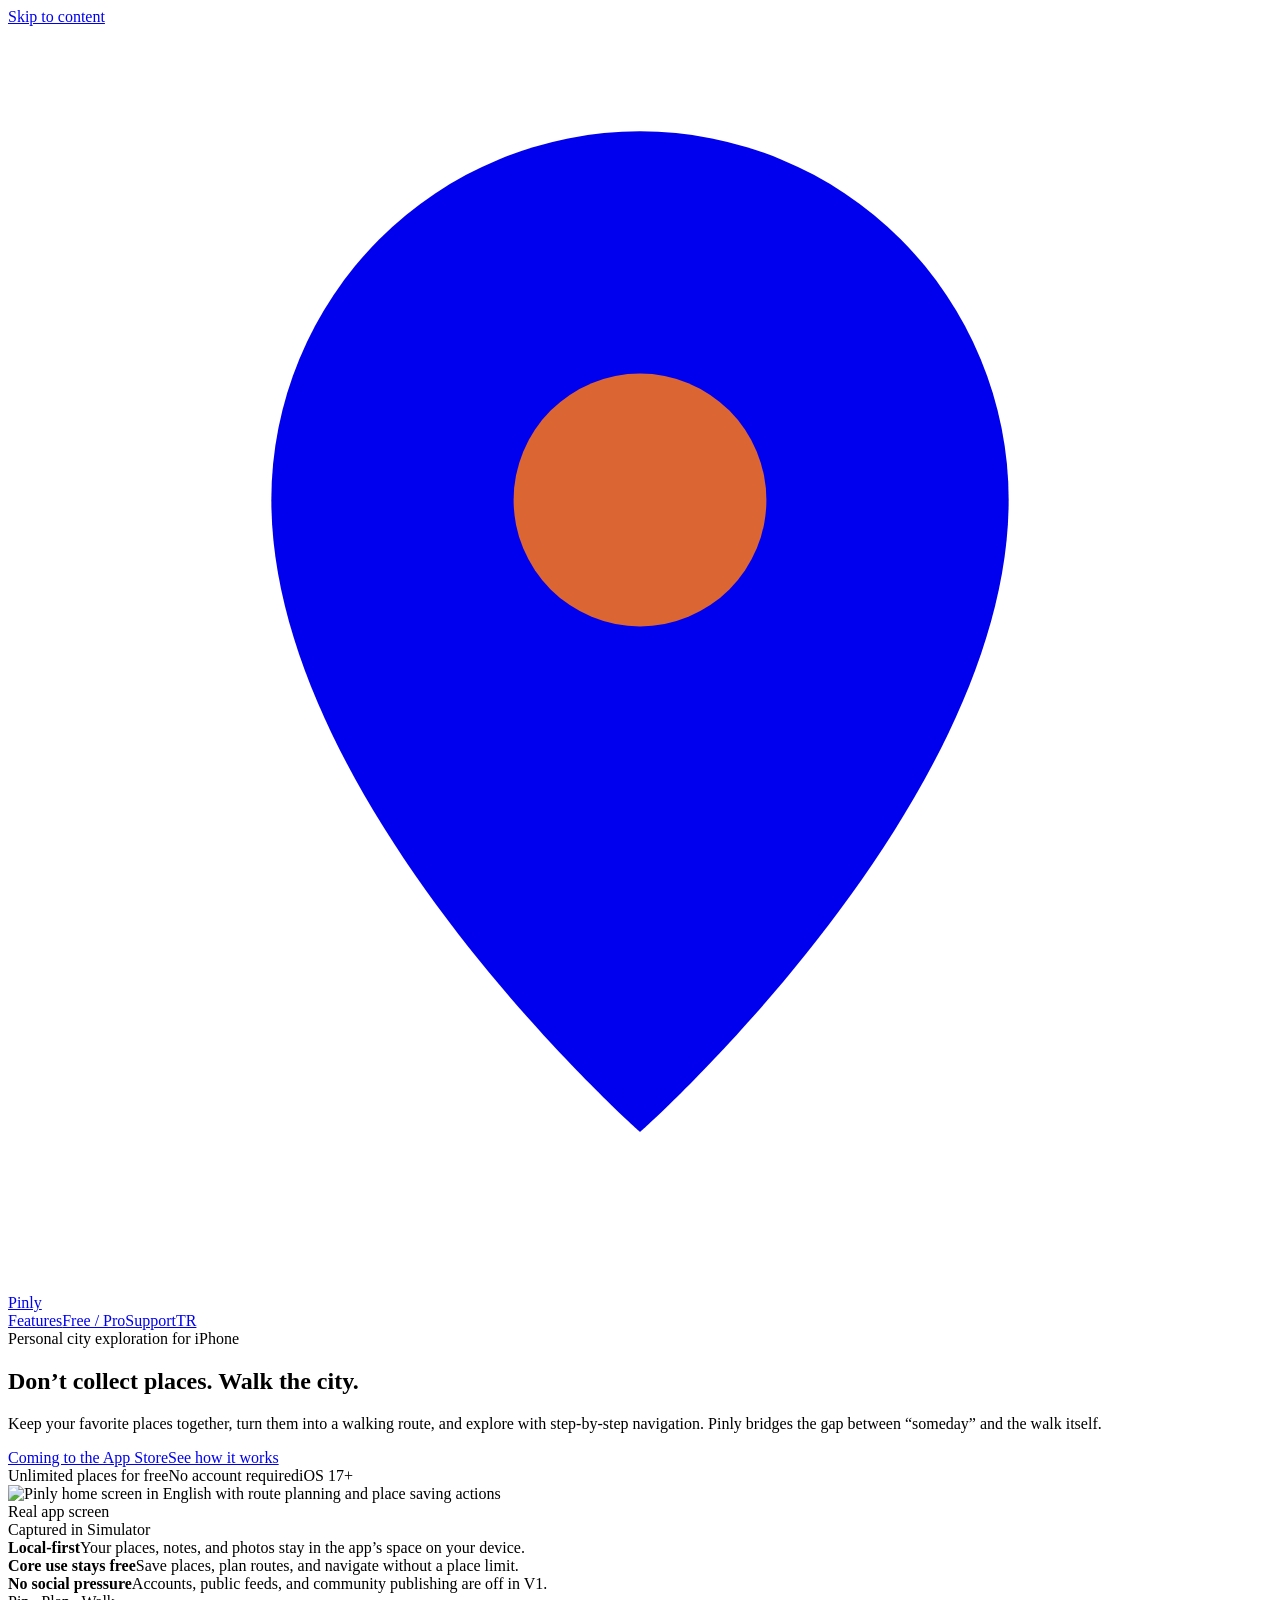
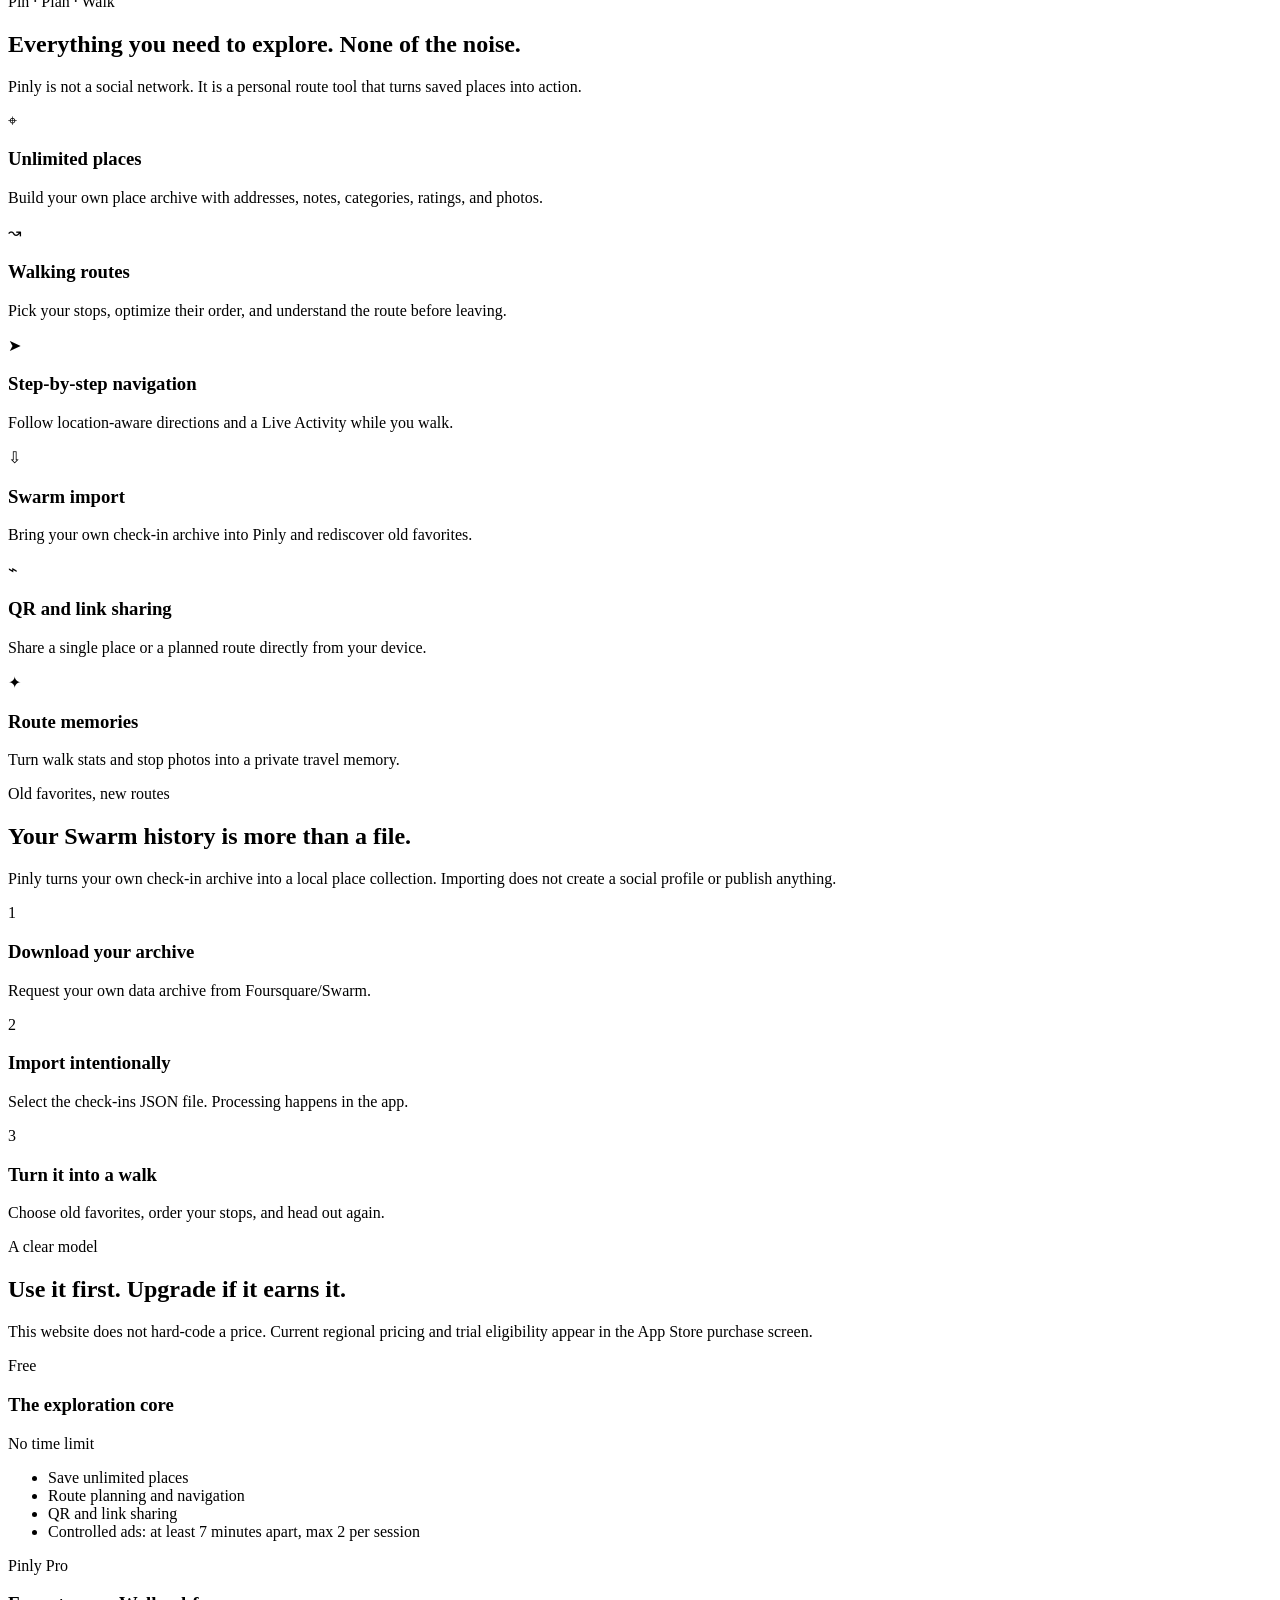
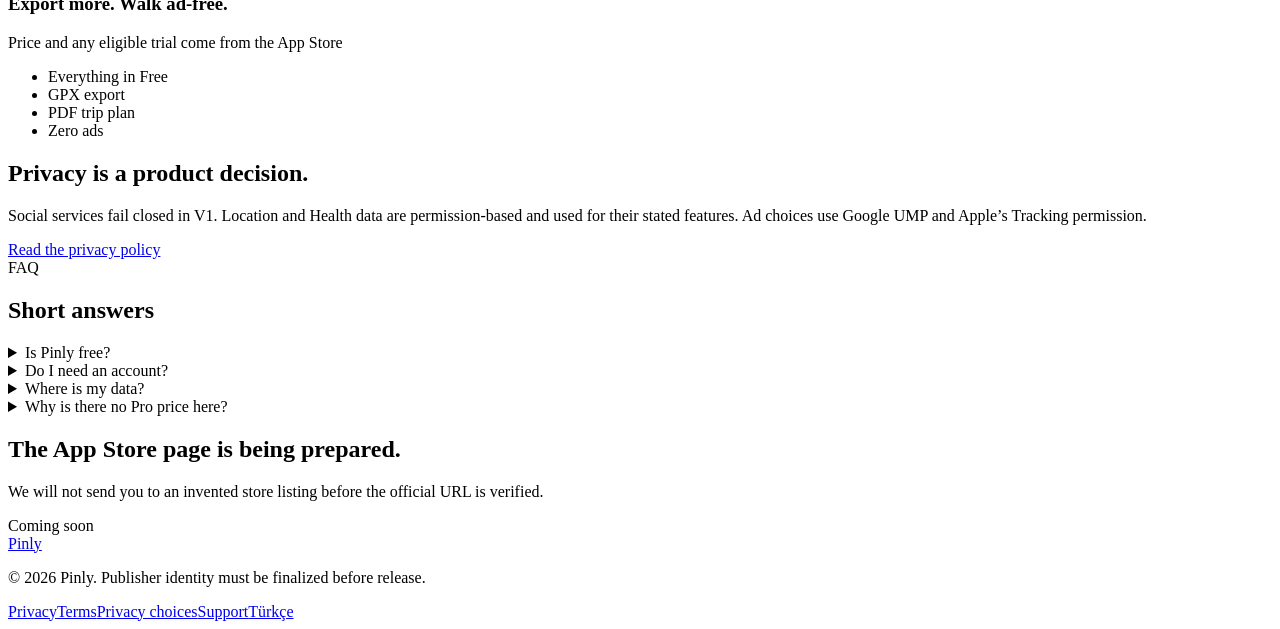
==== landing/en/index.html @ 5e948762 "...." ====
<!doctype html><html lang="en" data-release-ready="false"><head><meta charset="utf-8"><meta name="viewport" content="width=device-width,initial-scale=1"><title>Pinly — Save places, plan a route, walk your city</title><meta name="description" content="Save unlimited places, build walking routes, navigate step by step, and share your plans with Pinly for iPhone."><meta name="theme-color" content="#f6efe3"><meta property="og:title" content="Pinly — Explore the city through your own places"><meta property="og:description" content="Save, plan, and walk. A personal city exploration app for iPhone."><meta property="og:type" content="website"><link rel="stylesheet" href="/assets/site.css"><script src="/assets/site.js" defer></script></head><body>
<a class="skip-link" href="#main">Skip to content</a><nav class="site-nav" aria-label="Main navigation"><div class="container nav-inner"><a class="brand" href="/en/" aria-label="Pinly home"><span class="brand-mark" aria-hidden="true"><svg viewBox="0 0 24 24" fill="none"><path d="M12 21s7-6.2 7-12A7 7 0 1 0 5 9c0 5.8 7 12 7 12Z" fill="currentColor"/><circle cx="12" cy="9" r="2.4" fill="#dc6534"/></svg></span>Pinly</a><div class="nav-links"><a href="#features">Features</a><a href="#pro">Free / Pro</a><a href="/en/support/">Support</a><a class="language-link" href="/" hreflang="tr">TR</a></div></div></nav>
<main id="main"><section class="hero"><div class="container hero-grid"><div class="hero-copy"><span class="eyebrow">Personal city exploration for iPhone</span><h1>Don’t collect places. <span class="accent">Walk the city.</span></h1><p>Keep your favorite places together, turn them into a walking route, and explore with step-by-step navigation. Pinly bridges the gap between “someday” and the walk itself.</p><div class="cta-row"><a class="button button-primary button-disabled" href="#availability">Coming to the App Store</a><a class="button button-secondary" href="#features">See how it works</a></div><div class="hero-facts"><span>Unlimited places for free</span><span>No account required</span><span>iOS 17+</span></div></div><div class="phone-stage" aria-label="A real Pinly app screen"><div class="phone-frame"><img src="/assets/pinly-home.png" alt="Pinly home screen in English with route planning and place saving actions" width="1206" height="2622"></div><div class="real-badge">Real app screen<br><span class="accent">Captured in Simulator</span></div></div></div></section>
<div class="trust-strip"><div class="container trust-grid"><div class="trust-item"><strong>Local-first</strong><span>Your places, notes, and photos stay in the app’s space on your device.</span></div><div class="trust-item"><strong>Core use stays free</strong><span>Save places, plan routes, and navigate without a place limit.</span></div><div class="trust-item"><strong>No social pressure</strong><span>Accounts, public feeds, and community publishing are off in V1.</span></div></div></div>
<section class="section" id="features"><div class="container"><div class="section-head center"><span class="tag">Pin · Plan · Walk</span><h2>Everything you need to explore. None of the noise.</h2><p>Pinly is not a social network. It is a personal route tool that turns saved places into action.</p></div><div class="feature-grid"><article class="card feature-card"><span class="icon">⌖</span><h3>Unlimited places</h3><p>Build your own place archive with addresses, notes, categories, ratings, and photos.</p></article><article class="card feature-card"><span class="icon">↝</span><h3>Walking routes</h3><p>Pick your stops, optimize their order, and understand the route before leaving.</p></article><article class="card feature-card"><span class="icon">➤</span><h3>Step-by-step navigation</h3><p>Follow location-aware directions and a Live Activity while you walk.</p></article><article class="card feature-card"><span class="icon">⇩</span><h3>Swarm import</h3><p>Bring your own check-in archive into Pinly and rediscover old favorites.</p></article><article class="card feature-card"><span class="icon">⌁</span><h3>QR and link sharing</h3><p>Share a single place or a planned route directly from your device.</p></article><article class="card feature-card"><span class="icon">✦</span><h3>Route memories</h3><p>Turn walk stats and stop photos into a private travel memory.</p></article></div></div></section>
<section class="section section-tight"><div class="container split"><article class="card story-card"><span class="tag">Old favorites, new routes</span><h2>Your Swarm history is more than a file.</h2><p>Pinly turns your own check-in archive into a local place collection. Importing does not create a social profile or publish anything.</p></article><div class="steps"><article class="card step"><span class="step-num">1</span><div><h3>Download your archive</h3><p>Request your own data archive from Foursquare/Swarm.</p></div></article><article class="card step"><span class="step-num">2</span><div><h3>Import intentionally</h3><p>Select the check-ins JSON file. Processing happens in the app.</p></div></article><article class="card step"><span class="step-num">3</span><div><h3>Turn it into a walk</h3><p>Choose old favorites, order your stops, and head out again.</p></div></article></div></div></section>
<section class="section" id="pro"><div class="container"><div class="section-head center"><span class="tag">A clear model</span><h2>Use it first. Upgrade if it earns it.</h2><p>This website does not hard-code a price. Current regional pricing and trial eligibility appear in the App Store purchase screen.</p></div><div class="plans"><article class="card plan"><span class="tag">Free</span><h3>The exploration core</h3><p class="price-note">No time limit</p><ul class="check-list"><li>Save unlimited places</li><li>Route planning and navigation</li><li>QR and link sharing</li><li>Controlled ads: at least 7 minutes apart, max 2 per session</li></ul></article><article class="card plan pro"><span class="tag">Pinly Pro</span><h3>Export more. Walk ad-free.</h3><p class="price-note">Price and any eligible trial come from the App Store</p><ul class="check-list"><li>Everything in Free</li><li>GPX export</li><li>PDF trip plan</li><li>Zero ads</li></ul></article></div></div></section>
<section class="section section-tight"><div class="container card privacy-callout"><div><h2>Privacy is a product decision.</h2><p>Social services fail closed in V1. Location and Health data are permission-based and used for their stated features. Ad choices use Google UMP and Apple’s Tracking permission.</p></div><a class="button button-secondary" href="/en/privacy/">Read the privacy policy</a></div></section>
<section class="section"><div class="container faq"><div class="section-head center"><span class="tag">FAQ</span><h2>Short answers</h2></div><details><summary>Is Pinly free?</summary><p>Yes. Saving places, route planning, and navigation are free. Pro adds GPX/PDF export and removes ads.</p></details><details><summary>Do I need an account?</summary><p>No. V1 is personal and local-first; Sign in with Apple and community features are disabled.</p></details><details><summary>Where is my data?</summary><p>Places, notes, profile details, and photos are stored in the app’s space on your device. Third-party analytics, crash reporting, ads, and subscription services may process limited technical data as described in the privacy policy.</p></details><details><summary>Why is there no Pro price here?</summary><p>Prices may vary by country and App Store account. The current amount is shown by the App Store inside the app.</p></details></div></section>
<section class="section section-tight" id="availability"><div class="container card privacy-callout"><div><h2>The App Store page is being prepared.</h2><p>We will not send you to an invented store listing before the official URL is verified.</p></div><span class="button button-primary button-disabled">Coming soon</span></div></section></main>
<footer class="site-footer"><div class="container footer-grid"><div><a class="brand" href="/en/">Pinly</a><p class="footer-note">© <span data-year>2026</span> Pinly. Publisher identity must be finalized before release.</p></div><div class="footer-links"><a href="/en/privacy/">Privacy</a><a href="/en/terms/">Terms</a><a href="/en/privacy-choices/">Privacy choices</a><a href="/en/support/">Support</a><a href="/" hreflang="tr">Türkçe</a></div></div></footer></body></html>
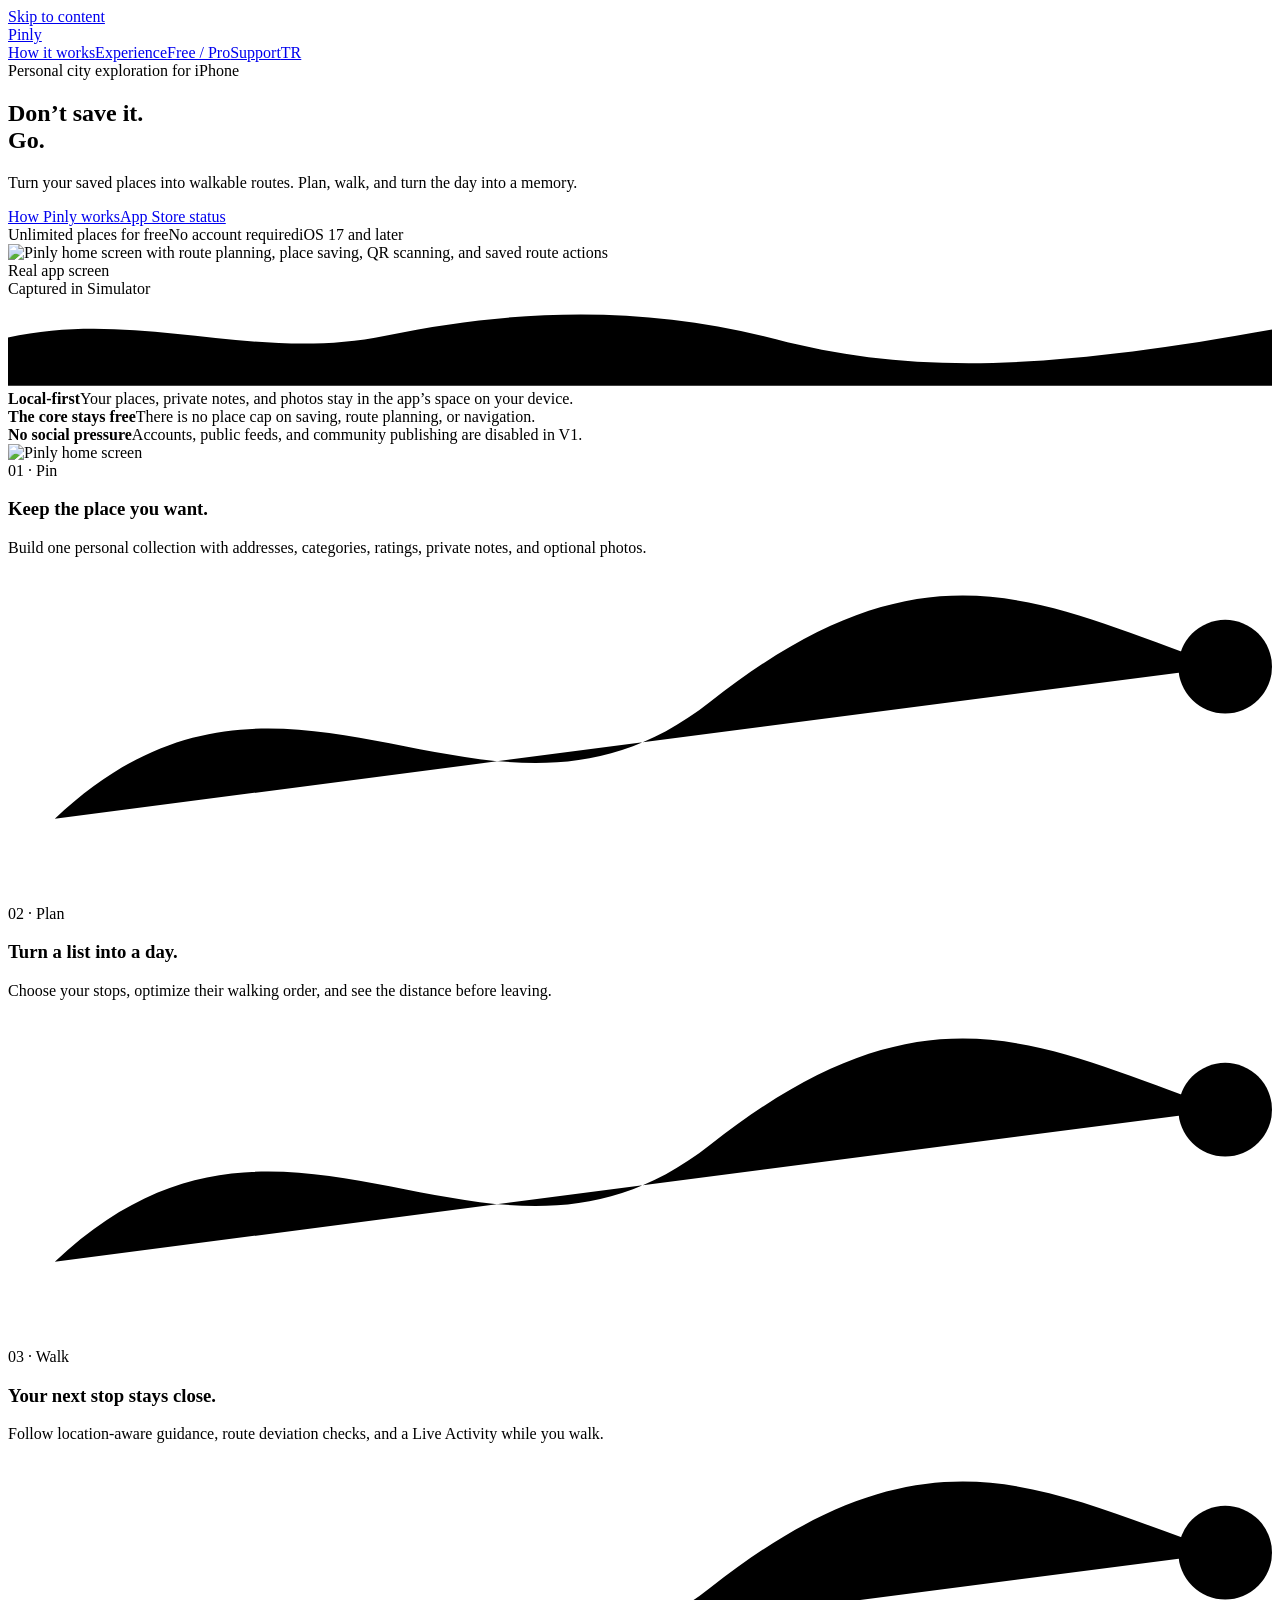
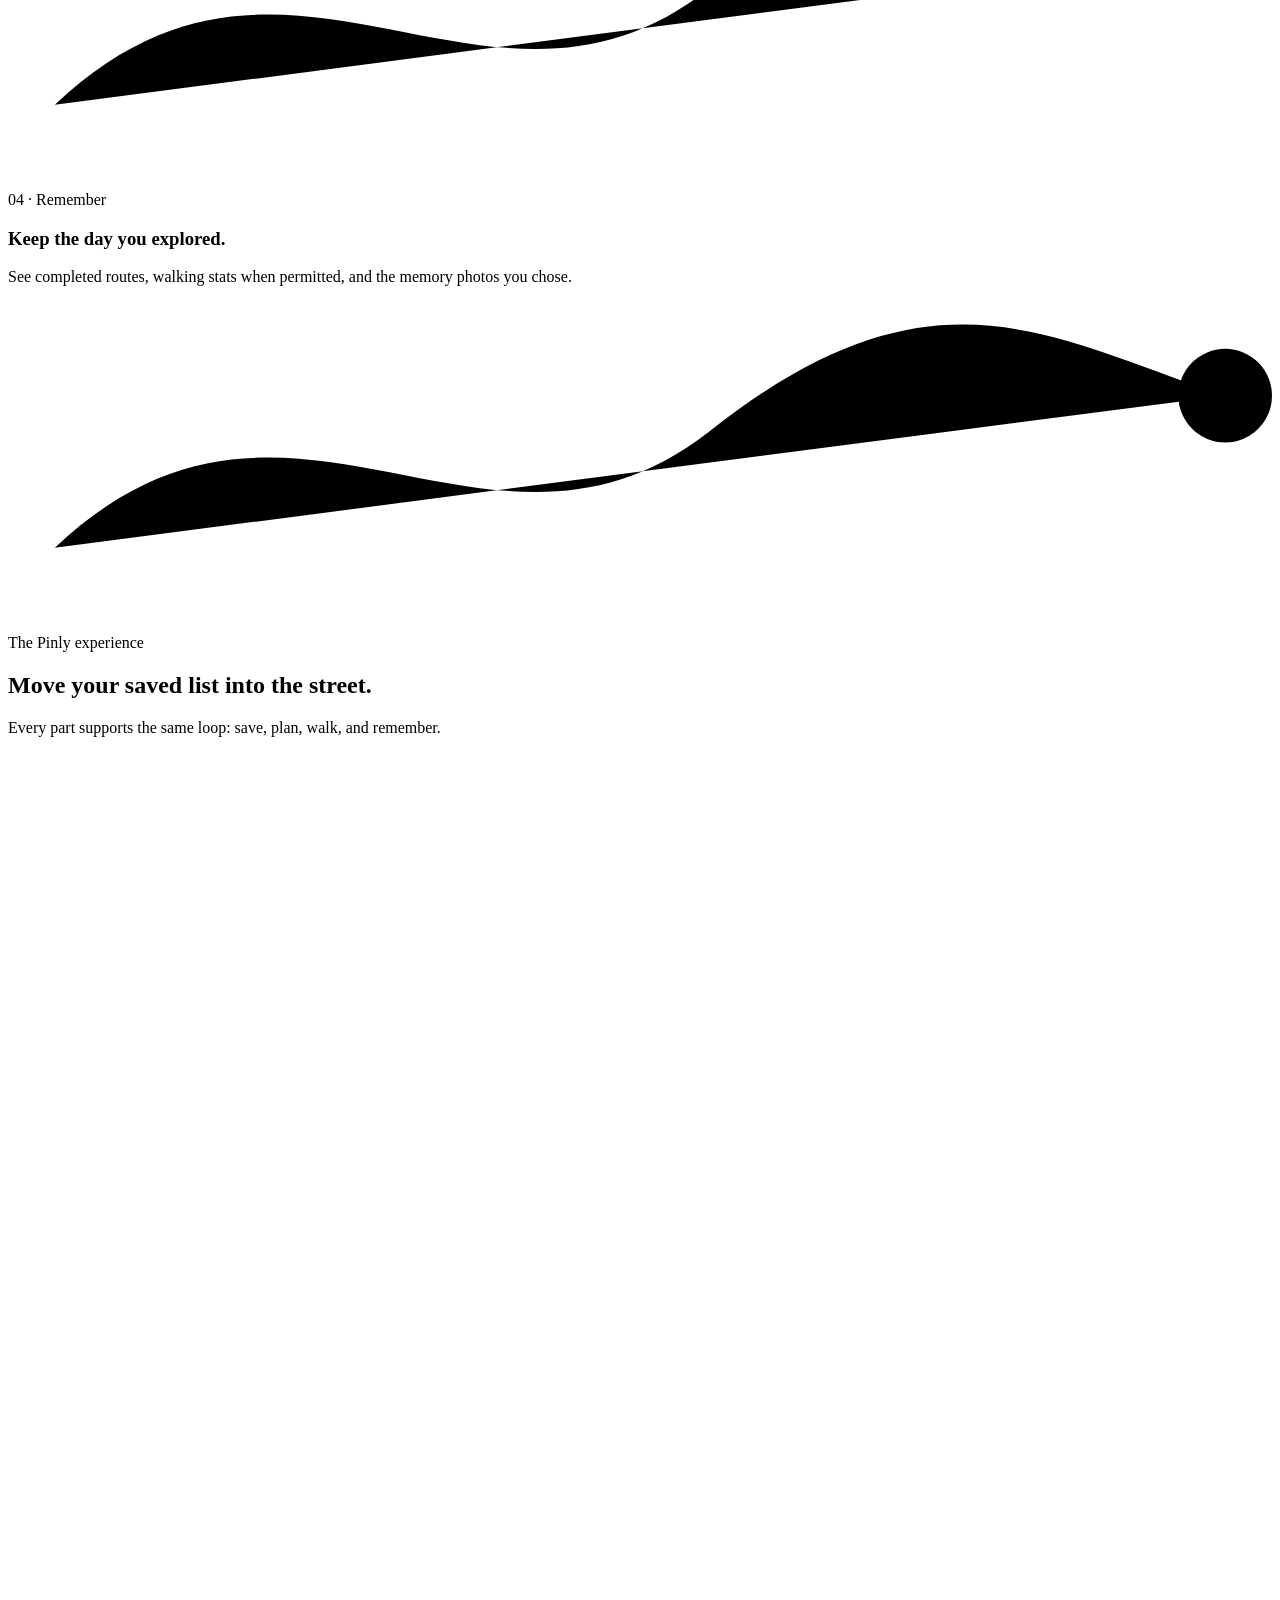
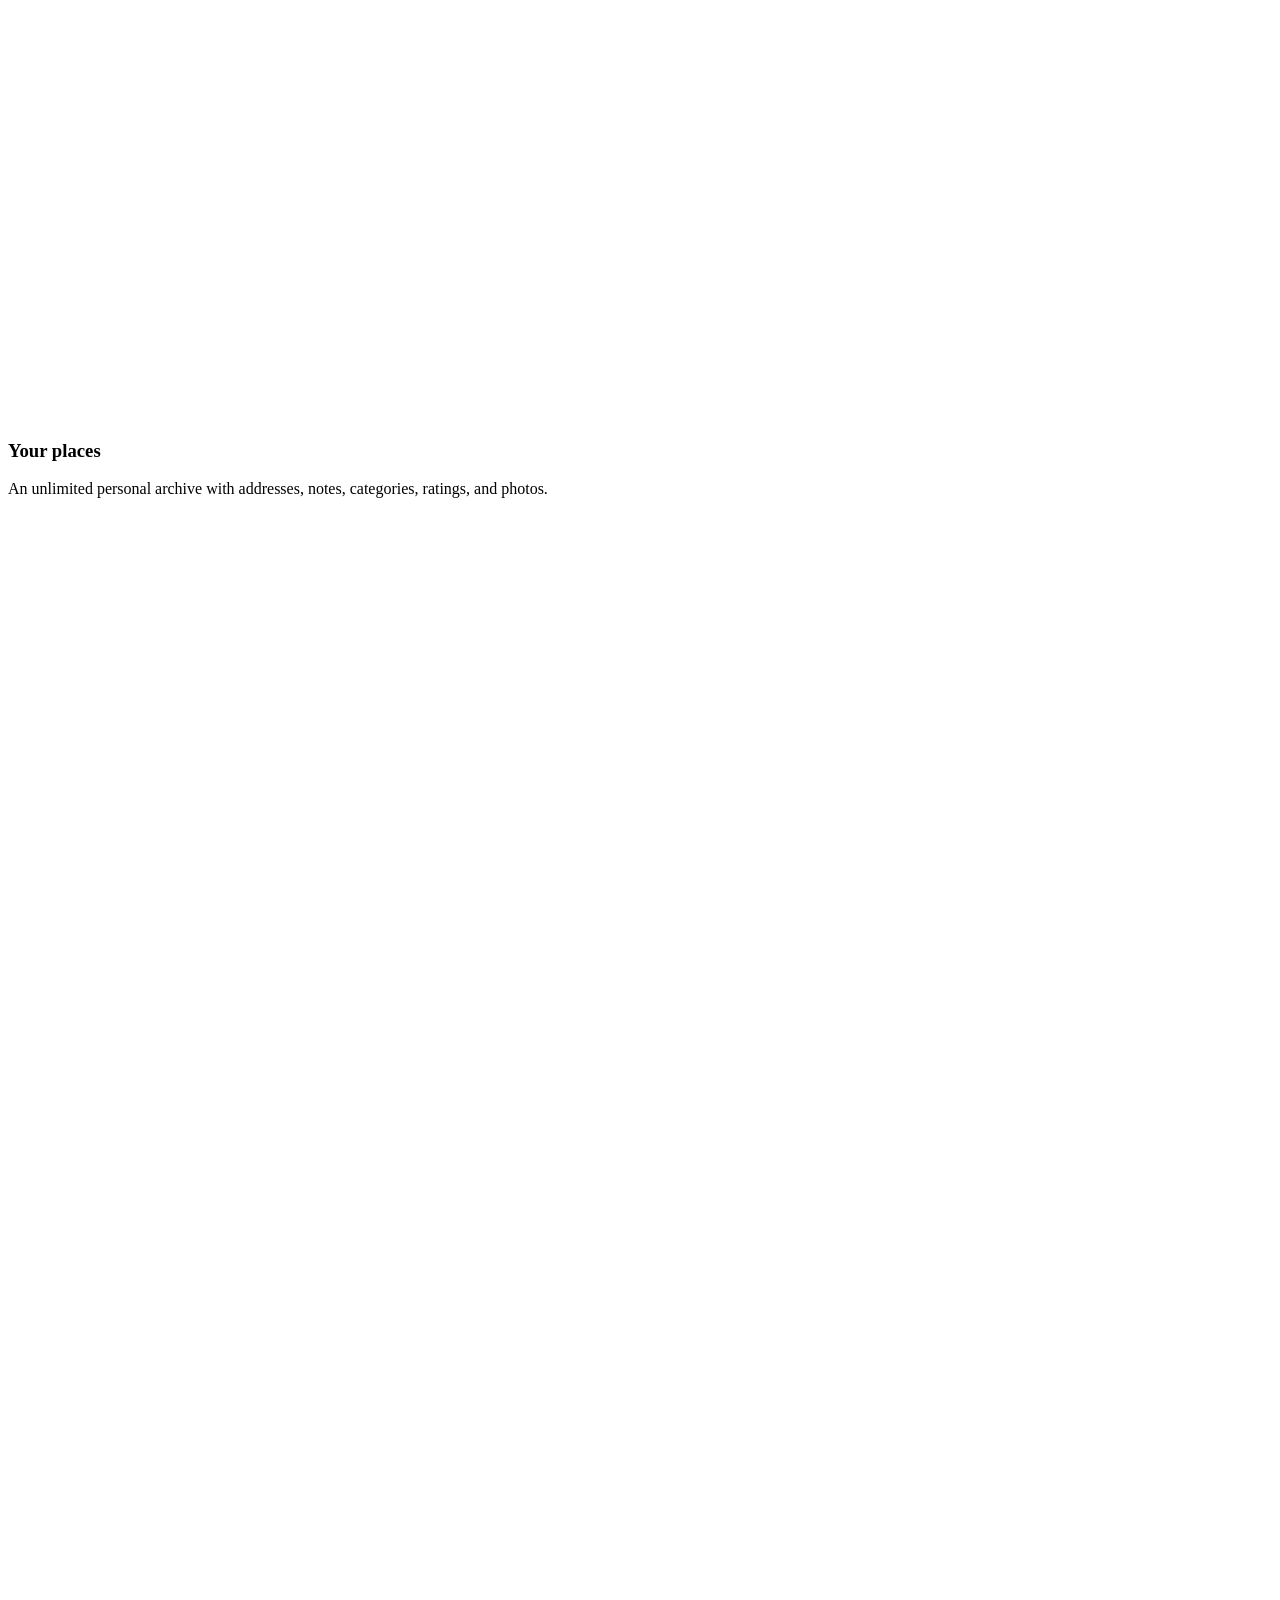
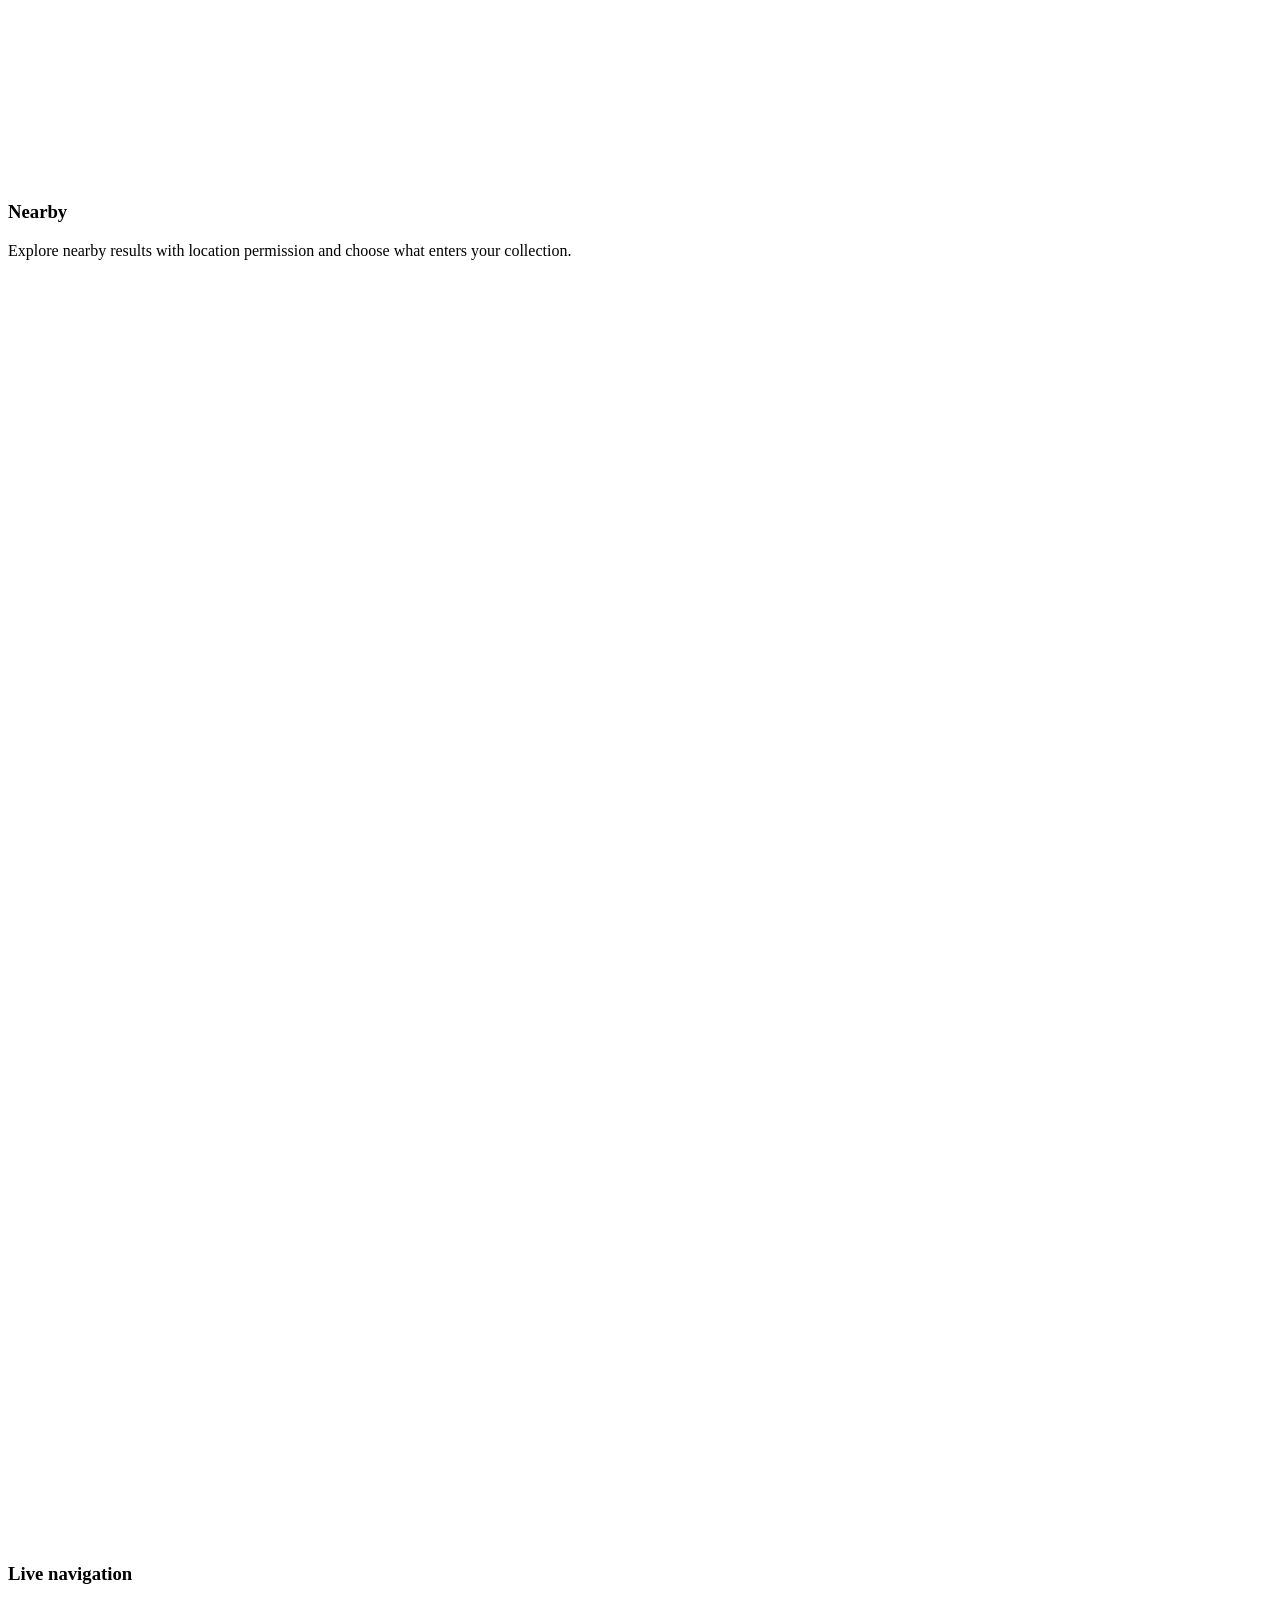
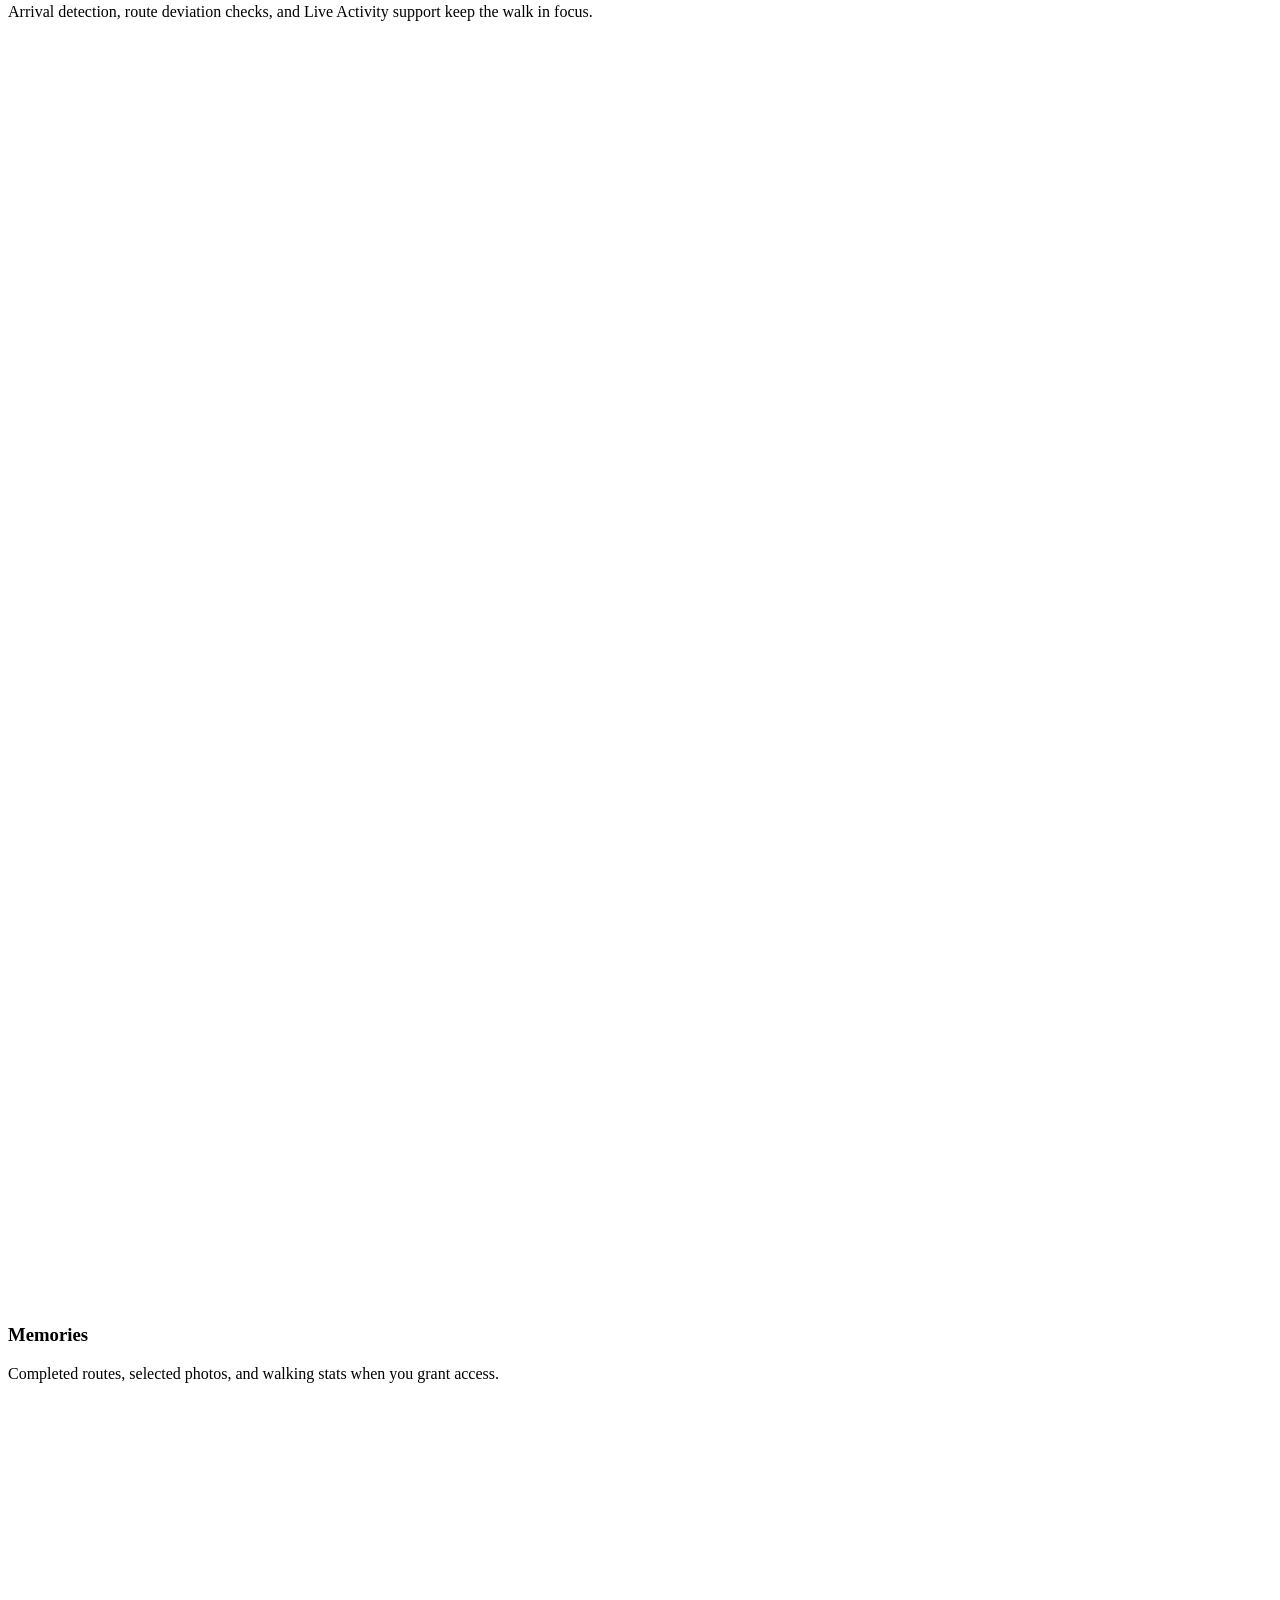
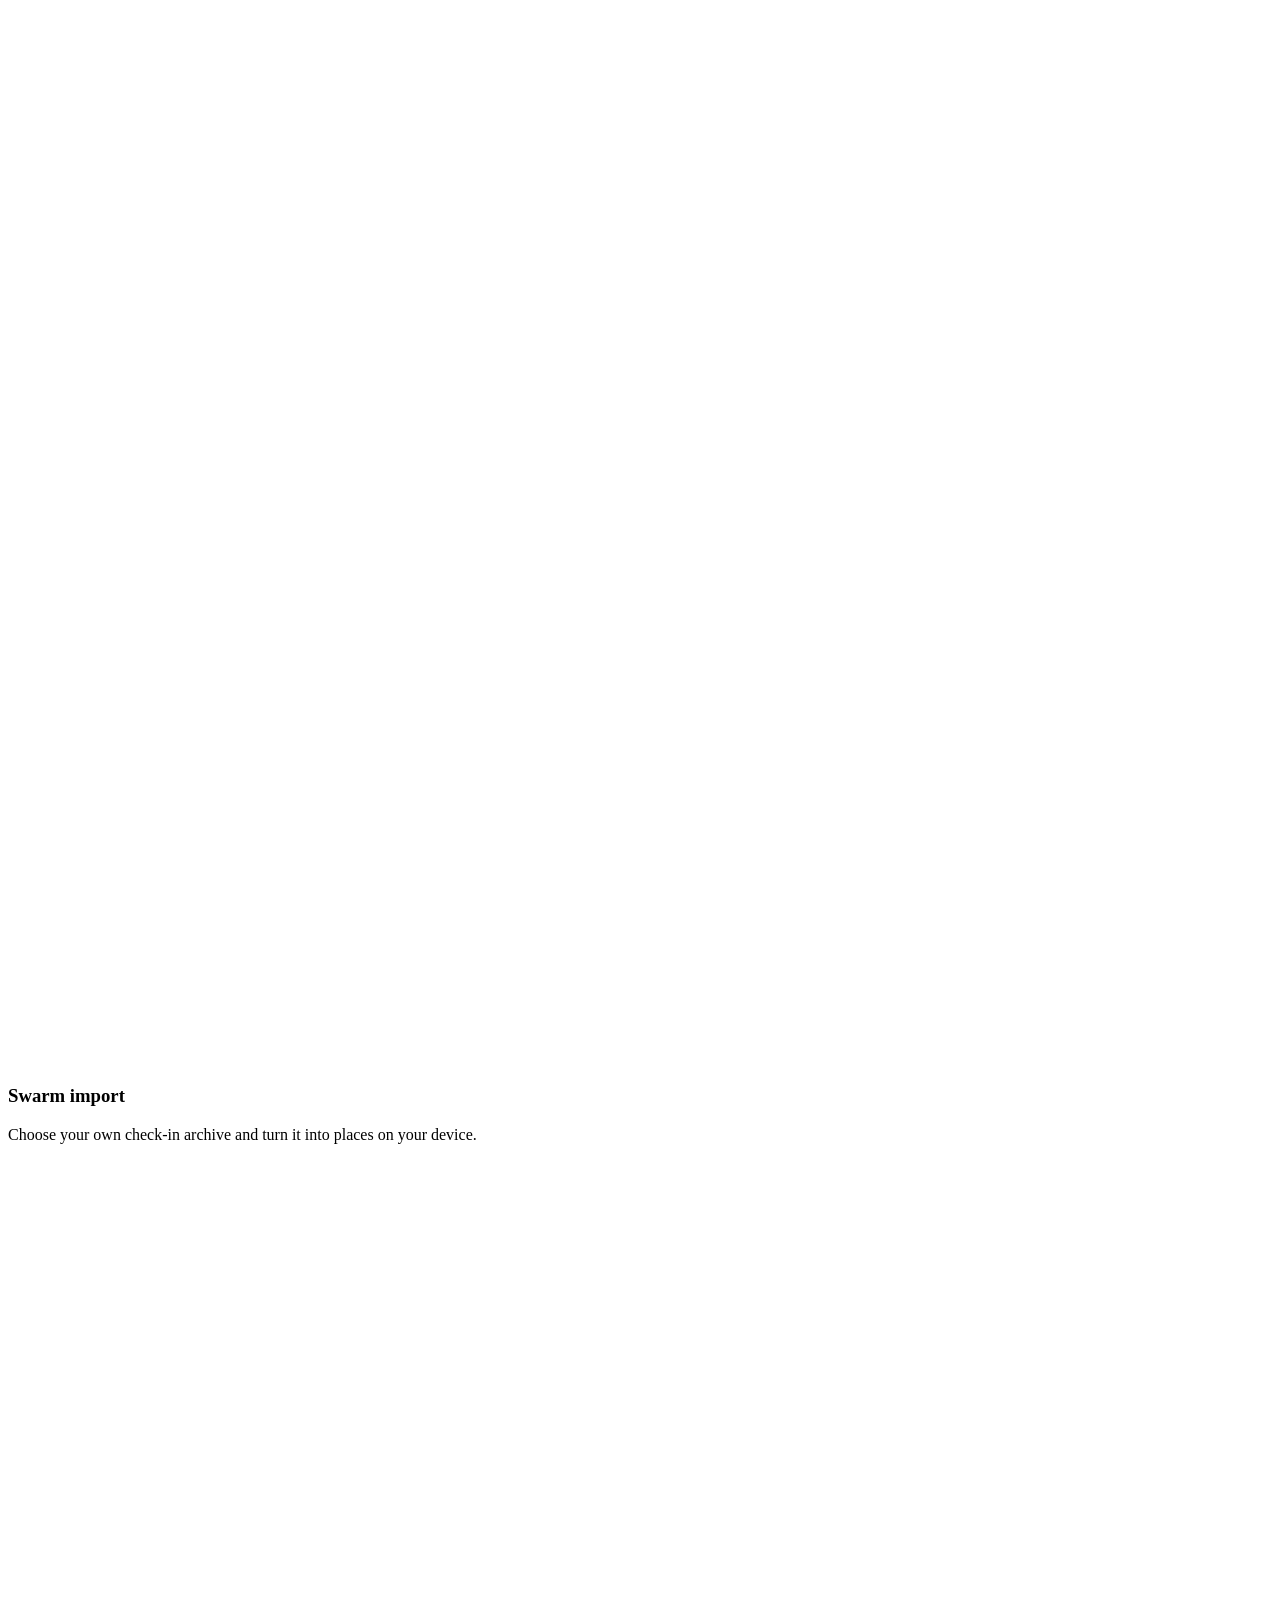
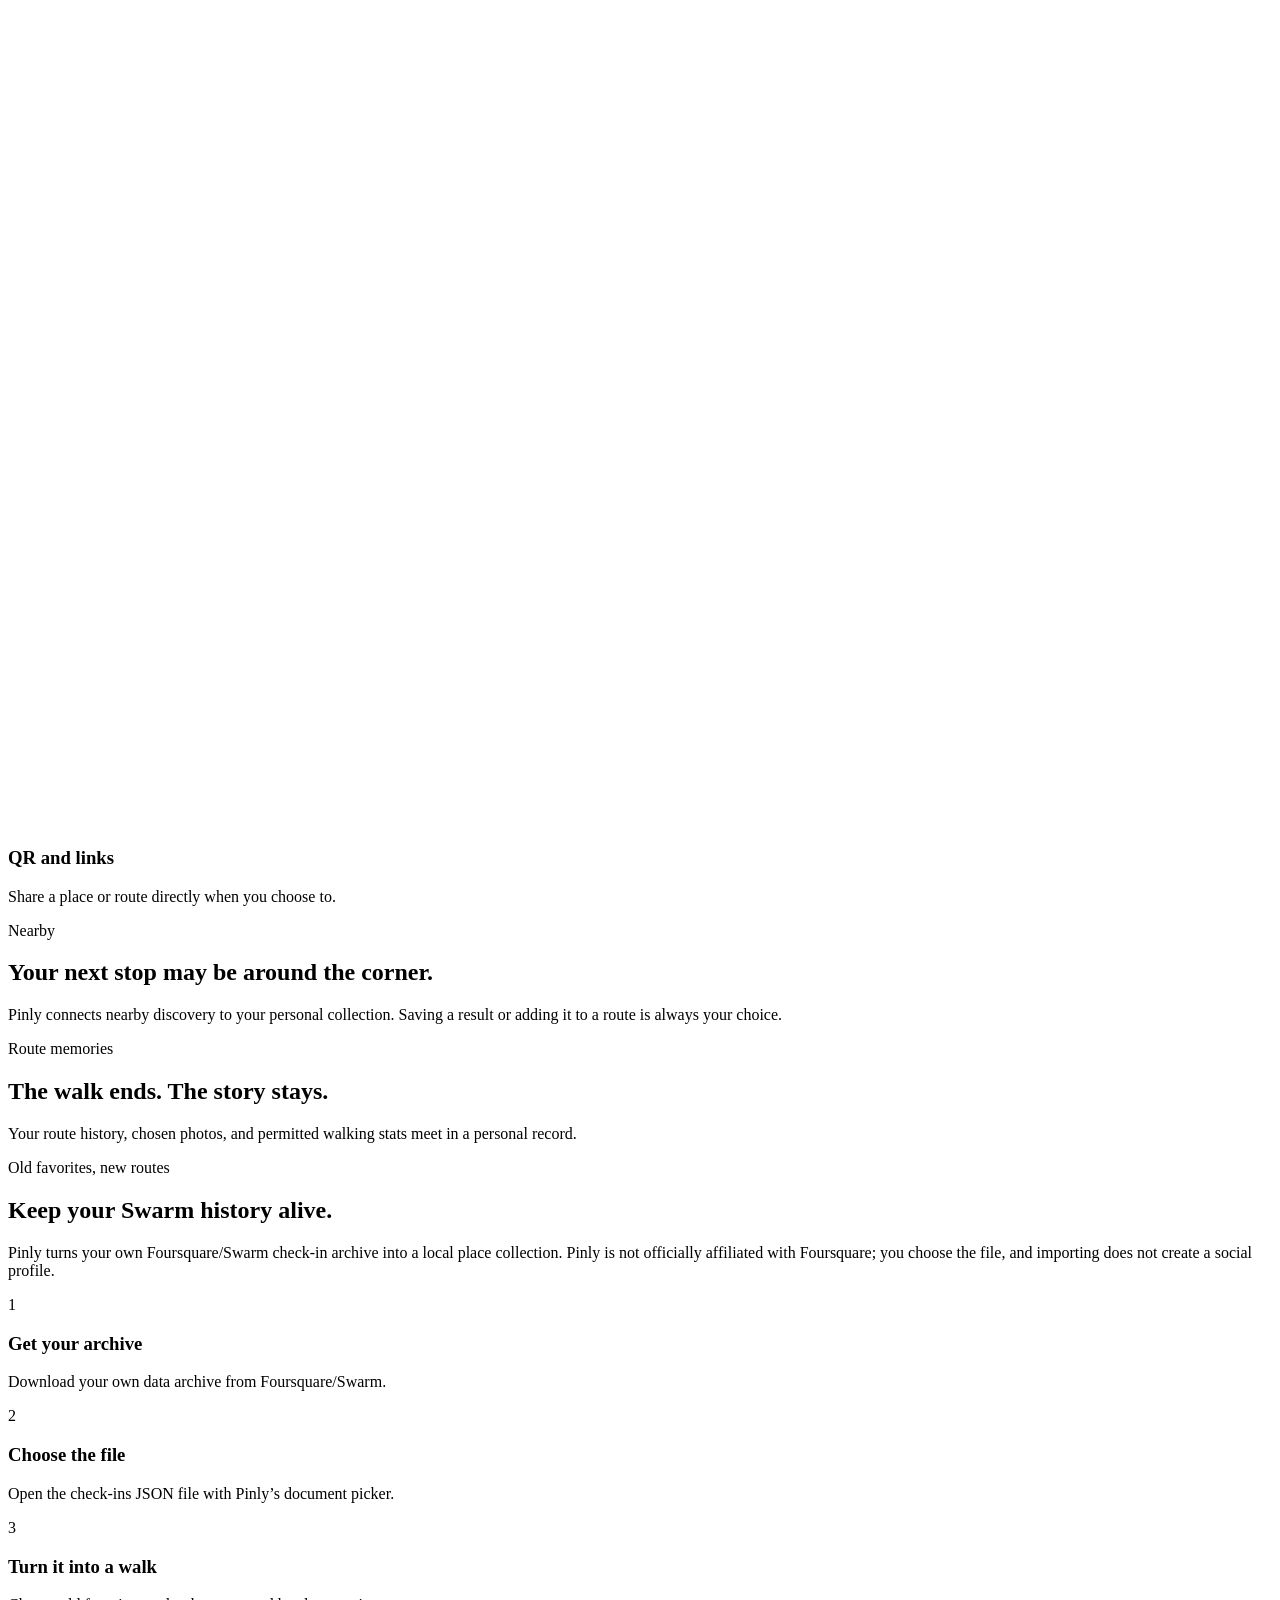
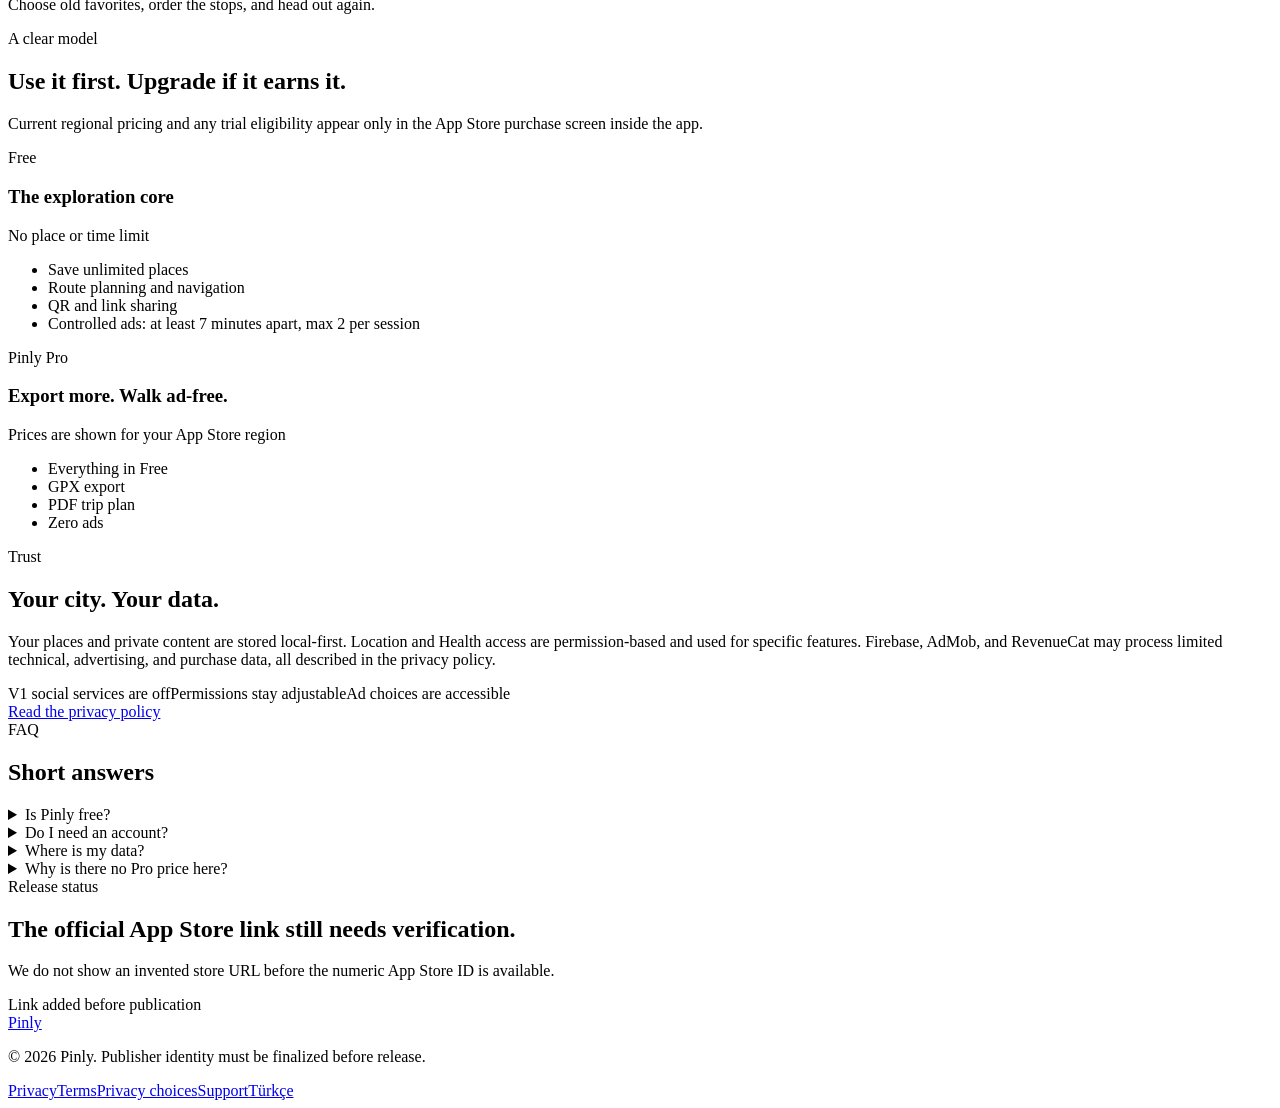
==== commit 4226f33b: "...." ====
--- a/landing/en/index.html
+++ b/landing/en/index.html
@@ -1,11 +1,127 @@
-<!doctype html><html lang="en" data-release-ready="false"><head><meta charset="utf-8"><meta name="viewport" content="width=device-width,initial-scale=1"><title>Pinly — Save places, plan a route, walk your city</title><meta name="description" content="Save unlimited places, build walking routes, navigate step by step, and share your plans with Pinly for iPhone."><meta name="theme-color" content="#f6efe3"><meta property="og:title" content="Pinly — Explore the city through your own places"><meta property="og:description" content="Save, plan, and walk. A personal city exploration app for iPhone."><meta property="og:type" content="website"><link rel="stylesheet" href="/assets/site.css"><script src="/assets/site.js" defer></script></head><body>
-<a class="skip-link" href="#main">Skip to content</a><nav class="site-nav" aria-label="Main navigation"><div class="container nav-inner"><a class="brand" href="/en/" aria-label="Pinly home"><span class="brand-mark" aria-hidden="true"><svg viewBox="0 0 24 24" fill="none"><path d="M12 21s7-6.2 7-12A7 7 0 1 0 5 9c0 5.8 7 12 7 12Z" fill="currentColor"/><circle cx="12" cy="9" r="2.4" fill="#dc6534"/></svg></span>Pinly</a><div class="nav-links"><a href="#features">Features</a><a href="#pro">Free / Pro</a><a href="/en/support/">Support</a><a class="language-link" href="/" hreflang="tr">TR</a></div></div></nav>
-<main id="main"><section class="hero"><div class="container hero-grid"><div class="hero-copy"><span class="eyebrow">Personal city exploration for iPhone</span><h1>Don’t collect places. <span class="accent">Walk the city.</span></h1><p>Keep your favorite places together, turn them into a walking route, and explore with step-by-step navigation. Pinly bridges the gap between “someday” and the walk itself.</p><div class="cta-row"><a class="button button-primary button-disabled" href="#availability">Coming to the App Store</a><a class="button button-secondary" href="#features">See how it works</a></div><div class="hero-facts"><span>Unlimited places for free</span><span>No account required</span><span>iOS 17+</span></div></div><div class="phone-stage" aria-label="A real Pinly app screen"><div class="phone-frame"><img src="/assets/pinly-home.png" alt="Pinly home screen in English with route planning and place saving actions" width="1206" height="2622"></div><div class="real-badge">Real app screen<br><span class="accent">Captured in Simulator</span></div></div></div></section>
-<div class="trust-strip"><div class="container trust-grid"><div class="trust-item"><strong>Local-first</strong><span>Your places, notes, and photos stay in the app’s space on your device.</span></div><div class="trust-item"><strong>Core use stays free</strong><span>Save places, plan routes, and navigate without a place limit.</span></div><div class="trust-item"><strong>No social pressure</strong><span>Accounts, public feeds, and community publishing are off in V1.</span></div></div></div>
-<section class="section" id="features"><div class="container"><div class="section-head center"><span class="tag">Pin · Plan · Walk</span><h2>Everything you need to explore. None of the noise.</h2><p>Pinly is not a social network. It is a personal route tool that turns saved places into action.</p></div><div class="feature-grid"><article class="card feature-card"><span class="icon">⌖</span><h3>Unlimited places</h3><p>Build your own place archive with addresses, notes, categories, ratings, and photos.</p></article><article class="card feature-card"><span class="icon">↝</span><h3>Walking routes</h3><p>Pick your stops, optimize their order, and understand the route before leaving.</p></article><article class="card feature-card"><span class="icon">➤</span><h3>Step-by-step navigation</h3><p>Follow location-aware directions and a Live Activity while you walk.</p></article><article class="card feature-card"><span class="icon">⇩</span><h3>Swarm import</h3><p>Bring your own check-in archive into Pinly and rediscover old favorites.</p></article><article class="card feature-card"><span class="icon">⌁</span><h3>QR and link sharing</h3><p>Share a single place or a planned route directly from your device.</p></article><article class="card feature-card"><span class="icon">✦</span><h3>Route memories</h3><p>Turn walk stats and stop photos into a private travel memory.</p></article></div></div></section>
-<section class="section section-tight"><div class="container split"><article class="card story-card"><span class="tag">Old favorites, new routes</span><h2>Your Swarm history is more than a file.</h2><p>Pinly turns your own check-in archive into a local place collection. Importing does not create a social profile or publish anything.</p></article><div class="steps"><article class="card step"><span class="step-num">1</span><div><h3>Download your archive</h3><p>Request your own data archive from Foursquare/Swarm.</p></div></article><article class="card step"><span class="step-num">2</span><div><h3>Import intentionally</h3><p>Select the check-ins JSON file. Processing happens in the app.</p></div></article><article class="card step"><span class="step-num">3</span><div><h3>Turn it into a walk</h3><p>Choose old favorites, order your stops, and head out again.</p></div></article></div></div></section>
-<section class="section" id="pro"><div class="container"><div class="section-head center"><span class="tag">A clear model</span><h2>Use it first. Upgrade if it earns it.</h2><p>This website does not hard-code a price. Current regional pricing and trial eligibility appear in the App Store purchase screen.</p></div><div class="plans"><article class="card plan"><span class="tag">Free</span><h3>The exploration core</h3><p class="price-note">No time limit</p><ul class="check-list"><li>Save unlimited places</li><li>Route planning and navigation</li><li>QR and link sharing</li><li>Controlled ads: at least 7 minutes apart, max 2 per session</li></ul></article><article class="card plan pro"><span class="tag">Pinly Pro</span><h3>Export more. Walk ad-free.</h3><p class="price-note">Price and any eligible trial come from the App Store</p><ul class="check-list"><li>Everything in Free</li><li>GPX export</li><li>PDF trip plan</li><li>Zero ads</li></ul></article></div></div></section>
-<section class="section section-tight"><div class="container card privacy-callout"><div><h2>Privacy is a product decision.</h2><p>Social services fail closed in V1. Location and Health data are permission-based and used for their stated features. Ad choices use Google UMP and Apple’s Tracking permission.</p></div><a class="button button-secondary" href="/en/privacy/">Read the privacy policy</a></div></section>
-<section class="section"><div class="container faq"><div class="section-head center"><span class="tag">FAQ</span><h2>Short answers</h2></div><details><summary>Is Pinly free?</summary><p>Yes. Saving places, route planning, and navigation are free. Pro adds GPX/PDF export and removes ads.</p></details><details><summary>Do I need an account?</summary><p>No. V1 is personal and local-first; Sign in with Apple and community features are disabled.</p></details><details><summary>Where is my data?</summary><p>Places, notes, profile details, and photos are stored in the app’s space on your device. Third-party analytics, crash reporting, ads, and subscription services may process limited technical data as described in the privacy policy.</p></details><details><summary>Why is there no Pro price here?</summary><p>Prices may vary by country and App Store account. The current amount is shown by the App Store inside the app.</p></details></div></section>
-<section class="section section-tight" id="availability"><div class="container card privacy-callout"><div><h2>The App Store page is being prepared.</h2><p>We will not send you to an invented store listing before the official URL is verified.</p></div><span class="button button-primary button-disabled">Coming soon</span></div></section></main>
-<footer class="site-footer"><div class="container footer-grid"><div><a class="brand" href="/en/">Pinly</a><p class="footer-note">© <span data-year>2026</span> Pinly. Publisher identity must be finalized before release.</p></div><div class="footer-links"><a href="/en/privacy/">Privacy</a><a href="/en/terms/">Terms</a><a href="/en/privacy-choices/">Privacy choices</a><a href="/en/support/">Support</a><a href="/" hreflang="tr">Türkçe</a></div></div></footer></body></html>
+<!doctype html>
+<html lang="en" data-release-ready="false">
+<head>
+  <meta charset="utf-8">
+  <meta name="viewport" content="width=device-width,initial-scale=1">
+  <meta name="robots" content="noindex,nofollow">
+  <title>Pinly — Don’t save it. Go.</title>
+  <meta name="description" content="Turn your saved places into walkable routes. Plan, walk, and turn the day into a memory.">
+  <meta name="theme-color" content="#f0e9dc" media="(prefers-color-scheme: light)">
+  <meta name="theme-color" content="#1c1a22" media="(prefers-color-scheme: dark)">
+  <meta property="og:title" content="Pinly — Don’t save it. Go.">
+  <meta property="og:description" content="Save places, turn them into a walkable day, and explore your city.">
+  <meta property="og:type" content="website">
+  <link rel="icon" href="/assets/favicon-64.png" sizes="64x64">
+  <link rel="apple-touch-icon" href="/assets/apple-touch-icon.png">
+  <link rel="stylesheet" href="/assets/site.css?v=2">
+  <script src="/assets/site.js?v=2" defer></script>
+</head>
+<body>
+  <a class="skip-link" href="#main">Skip to content</a>
+  <nav class="site-nav" aria-label="Main navigation">
+    <div class="container nav-inner">
+      <a class="brand" href="/en/" aria-label="Pinly home"><span class="brand-mark" aria-hidden="true"><img src="/assets/app-icon.png" alt=""></span>Pinly</a>
+      <div class="nav-links"><a href="#story">How it works</a><a href="#experience">Experience</a><a href="#pro">Free / Pro</a><a href="/en/support/">Support</a><a class="language-link" href="/" hreflang="tr" lang="tr">TR</a></div>
+    </div>
+  </nav>
+
+  <main id="main">
+    <section class="hero">
+      <div class="container hero-grid">
+        <div class="hero-copy" data-reveal>
+          <span class="eyebrow">Personal city exploration for iPhone</span>
+          <h1>Don’t save it.<br><span class="accent">Go.</span></h1>
+          <p>Turn your saved places into walkable routes. Plan, walk, and turn the day into a memory.</p>
+          <div class="cta-row"><a class="button button-primary" href="#story">How Pinly works</a><a class="button button-secondary" href="#availability">App Store status</a></div>
+          <div class="hero-facts" aria-label="Core product facts"><span>Unlimited places for free</span><span>No account required</span><span>iOS 17 and later</span></div>
+        </div>
+        <div class="phone-stage" data-reveal aria-label="A real English Pinly home screen">
+          <div class="phone-frame"><img src="/assets/pinly-home.png" alt="Pinly home screen with route planning, place saving, QR scanning, and saved route actions" width="1206" height="2622"></div>
+          <div class="real-badge">Real app screen<br><span class="accent">Captured in Simulator</span></div>
+        </div>
+      </div>
+    </section>
+
+    <div class="horizon-wrap" aria-hidden="true"><svg viewBox="0 0 1440 100" preserveAspectRatio="none"><path fill="currentColor" d="M0 45C150 12 280 74 430 43S725 8 875 47s300 37 565-11v64H0Z"/></svg></div>
+    <div class="trust-strip">
+      <div class="container trust-grid">
+        <div class="trust-item"><strong>Local-first</strong><span>Your places, private notes, and photos stay in the app’s space on your device.</span></div>
+        <div class="trust-item"><strong>The core stays free</strong><span>There is no place cap on saving, route planning, or navigation.</span></div>
+        <div class="trust-item"><strong>No social pressure</strong><span>Accounts, public feeds, and community publishing are disabled in V1.</span></div>
+      </div>
+    </div>
+
+    <section class="section scroll-story section-ink" id="story" data-story>
+      <div class="container story-layout">
+        <div class="story-visual" aria-label="A real Pinly home screen accompanying the product story">
+          <div class="phone-stage"><div class="phone-frame"><img src="/assets/pinly-home.png" alt="Pinly home screen" width="1206" height="2622"></div><div class="story-progress" aria-hidden="true"><span data-story-progress></span></div></div>
+        </div>
+        <div class="story-steps">
+          <article class="story-step" data-story-step><span class="story-kicker">01 · Pin</span><h3>Keep the place you want.</h3><p>Build one personal collection with addresses, categories, ratings, private notes, and optional photos.</p><svg class="route-thread" viewBox="0 0 108 28" aria-hidden="true"><path d="M4 21C24 2 41 26 60 11S89 3 104 8"/><circle cx="104" cy="8" r="4"/></svg></article>
+          <article class="story-step" data-story-step><span class="story-kicker">02 · Plan</span><h3>Turn a list into a day.</h3><p>Choose your stops, optimize their walking order, and see the distance before leaving.</p><svg class="route-thread" viewBox="0 0 108 28" aria-hidden="true"><path d="M4 21C24 2 41 26 60 11S89 3 104 8"/><circle cx="104" cy="8" r="4"/></svg></article>
+          <article class="story-step" data-story-step><span class="story-kicker">03 · Walk</span><h3>Your next stop stays close.</h3><p>Follow location-aware guidance, route deviation checks, and a Live Activity while you walk.</p><svg class="route-thread" viewBox="0 0 108 28" aria-hidden="true"><path d="M4 21C24 2 41 26 60 11S89 3 104 8"/><circle cx="104" cy="8" r="4"/></svg></article>
+          <article class="story-step" data-story-step><span class="story-kicker">04 · Remember</span><h3>Keep the day you explored.</h3><p>See completed routes, walking stats when permitted, and the memory photos you chose.</p><svg class="route-thread" viewBox="0 0 108 28" aria-hidden="true"><path d="M4 21C24 2 41 26 60 11S89 3 104 8"/><circle cx="104" cy="8" r="4"/></svg></article>
+        </div>
+      </div>
+    </section>
+
+    <section class="section" id="experience">
+      <div class="container">
+        <div class="section-head" data-reveal><span class="tag">The Pinly experience</span><h2>Move your saved list into the street.</h2><p>Every part supports the same loop: save, plan, walk, and remember.</p></div>
+        <div class="feature-grid">
+          <article class="card feature-card" data-reveal><span class="symbol" aria-hidden="true"><svg viewBox="0 0 24 24" fill="none"><path d="M12 21s6-5.4 6-11a6 6 0 1 0-12 0c0 5.6 6 11 6 11Z"/><circle cx="12" cy="10" r="2"/></svg></span><h3>Your places</h3><p>An unlimited personal archive with addresses, notes, categories, ratings, and photos.</p></article>
+          <article class="card feature-card" data-reveal><span class="symbol" aria-hidden="true"><svg viewBox="0 0 24 24" fill="none"><path d="M4 18c3-8 7 1 10-7s5-3 6-6"/><circle cx="4" cy="18" r="2"/><circle cx="20" cy="5" r="2"/></svg></span><h3>Nearby</h3><p>Explore nearby results with location permission and choose what enters your collection.</p></article>
+          <article class="card feature-card" data-reveal><span class="symbol" aria-hidden="true"><svg viewBox="0 0 24 24" fill="none"><path d="m5 19 4-14 4 10 6-10"/><path d="M4 19h16"/></svg></span><h3>Live navigation</h3><p>Arrival detection, route deviation checks, and Live Activity support keep the walk in focus.</p></article>
+          <article class="card feature-card" data-reveal><span class="symbol" aria-hidden="true"><svg viewBox="0 0 24 24" fill="none"><path d="M5 4h14v16H5z"/><path d="M8 8h8M8 12h5M8 16h7"/></svg></span><h3>Memories</h3><p>Completed routes, selected photos, and walking stats when you grant access.</p></article>
+          <article class="card feature-card" data-reveal><span class="symbol" aria-hidden="true"><svg viewBox="0 0 24 24" fill="none"><path d="M12 3v12m0 0 4-4m-4 4-4-4"/><path d="M5 19h14"/></svg></span><h3>Swarm import</h3><p>Choose your own check-in archive and turn it into places on your device.</p></article>
+          <article class="card feature-card" data-reveal><span class="symbol" aria-hidden="true"><svg viewBox="0 0 24 24" fill="none"><path d="M8 12h8M12 8v8"/><circle cx="12" cy="12" r="9"/></svg></span><h3>QR and links</h3><p>Share a place or route directly when you choose to.</p></article>
+        </div>
+      </div>
+    </section>
+
+    <section class="section section-tight">
+      <div class="container editorial-grid">
+        <article class="card editorial-card sage" data-reveal><span class="tag">Nearby</span><h2>Your next stop may be around the corner.</h2><p>Pinly connects nearby discovery to your personal collection. Saving a result or adding it to a route is always your choice.</p><span class="pattern-corner" aria-hidden="true"></span></article>
+        <article class="card editorial-card" data-reveal><span class="tag">Route memories</span><h2>The walk ends. The story stays.</h2><p>Your route history, chosen photos, and permitted walking stats meet in a personal record.</p></article>
+      </div>
+    </section>
+
+    <section class="section section-tight">
+      <div class="container split">
+        <article class="card story-card" data-reveal><span class="tag">Old favorites, new routes</span><h2>Keep your Swarm history alive.</h2><p>Pinly turns your own Foursquare/Swarm check-in archive into a local place collection. Pinly is not officially affiliated with Foursquare; you choose the file, and importing does not create a social profile.</p></article>
+        <div class="steps"><article class="card step" data-reveal><span class="step-num">1</span><div><h3>Get your archive</h3><p>Download your own data archive from Foursquare/Swarm.</p></div></article><article class="card step" data-reveal><span class="step-num">2</span><div><h3>Choose the file</h3><p>Open the check-ins JSON file with Pinly’s document picker.</p></div></article><article class="card step" data-reveal><span class="step-num">3</span><div><h3>Turn it into a walk</h3><p>Choose old favorites, order the stops, and head out again.</p></div></article></div>
+      </div>
+    </section>
+
+    <section class="section pattern-seigaiha" id="pro">
+      <div class="container">
+        <div class="section-head center" data-reveal><span class="tag">A clear model</span><h2>Use it first. Upgrade if it earns it.</h2><p>Current regional pricing and any trial eligibility appear only in the App Store purchase screen inside the app.</p></div>
+        <div class="plans">
+          <article class="card plan" data-reveal><span class="tag">Free</span><h3>The exploration core</h3><p class="price-note">No place or time limit</p><ul class="check-list"><li>Save unlimited places</li><li>Route planning and navigation</li><li>QR and link sharing</li><li>Controlled ads: at least 7 minutes apart, max 2 per session</li></ul></article>
+          <article class="card plan pro" data-reveal><span class="tag">Pinly Pro</span><h3>Export more. Walk ad-free.</h3><p class="price-note">Prices are shown for your App Store region</p><ul class="check-list"><li>Everything in Free</li><li>GPX export</li><li>PDF trip plan</li><li>Zero ads</li></ul></article>
+        </div>
+      </div>
+    </section>
+
+    <section class="section section-tight" id="privacy">
+      <div class="container card privacy-callout" data-reveal>
+        <div><span class="tag">Trust</span><h2>Your city. Your data.</h2><p>Your places and private content are stored local-first. Location and Health access are permission-based and used for specific features. Firebase, AdMob, and RevenueCat may process limited technical, advertising, and purchase data, all described in the privacy policy.</p><div class="privacy-points"><span>V1 social services are off</span><span>Permissions stay adjustable</span><span>Ad choices are accessible</span></div></div>
+        <a class="button button-secondary" href="/en/privacy/">Read the privacy policy</a>
+      </div>
+    </section>
+
+    <section class="section" aria-labelledby="faq-title">
+      <div class="container faq"><div class="section-head center"><span class="tag">FAQ</span><h2 id="faq-title">Short answers</h2></div>
+        <details><summary>Is Pinly free?</summary><p>Yes. Saving places, route planning, and navigation are free. Pro adds GPX/PDF export and removes ads.</p></details>
+        <details><summary>Do I need an account?</summary><p>No. V1 is personal and local-first; Sign in with Apple and community features are disabled.</p></details>
+        <details><summary>Where is my data?</summary><p>Places, notes, profile details, and photos are stored in the app’s space on your device. Analytics, crash, advertising, and subscription providers may process limited technical data described in the privacy policy.</p></details>
+        <details><summary>Why is there no Pro price here?</summary><p>Prices vary by country and App Store account. The current amount appears in the App Store purchase screen inside the app.</p></details>
+      </div>
+    </section>
+
+    <section class="section section-tight" id="availability"><div class="container card privacy-callout"><div><span class="tag">Release status</span><h2>The official App Store link still needs verification.</h2><p>We do not show an invented store URL before the numeric App Store ID is available.</p></div><span class="button button-primary button-disabled" aria-disabled="true">Link added before publication</span></div></section>
+  </main>
+
+  <footer class="site-footer"><div class="container footer-grid"><div><a class="brand" href="/en/"><span class="brand-mark" aria-hidden="true"><img src="/assets/app-icon.png" alt=""></span>Pinly</a><p class="footer-note">© <span data-year>2026</span> Pinly. Publisher identity must be finalized before release.</p></div><div class="footer-links"><a href="/en/privacy/">Privacy</a><a href="/en/terms/">Terms</a><a href="/en/privacy-choices/">Privacy choices</a><a href="/en/support/">Support</a><a href="/" hreflang="tr" lang="tr">Türkçe</a></div></div></footer>
+</body>
+</html>
